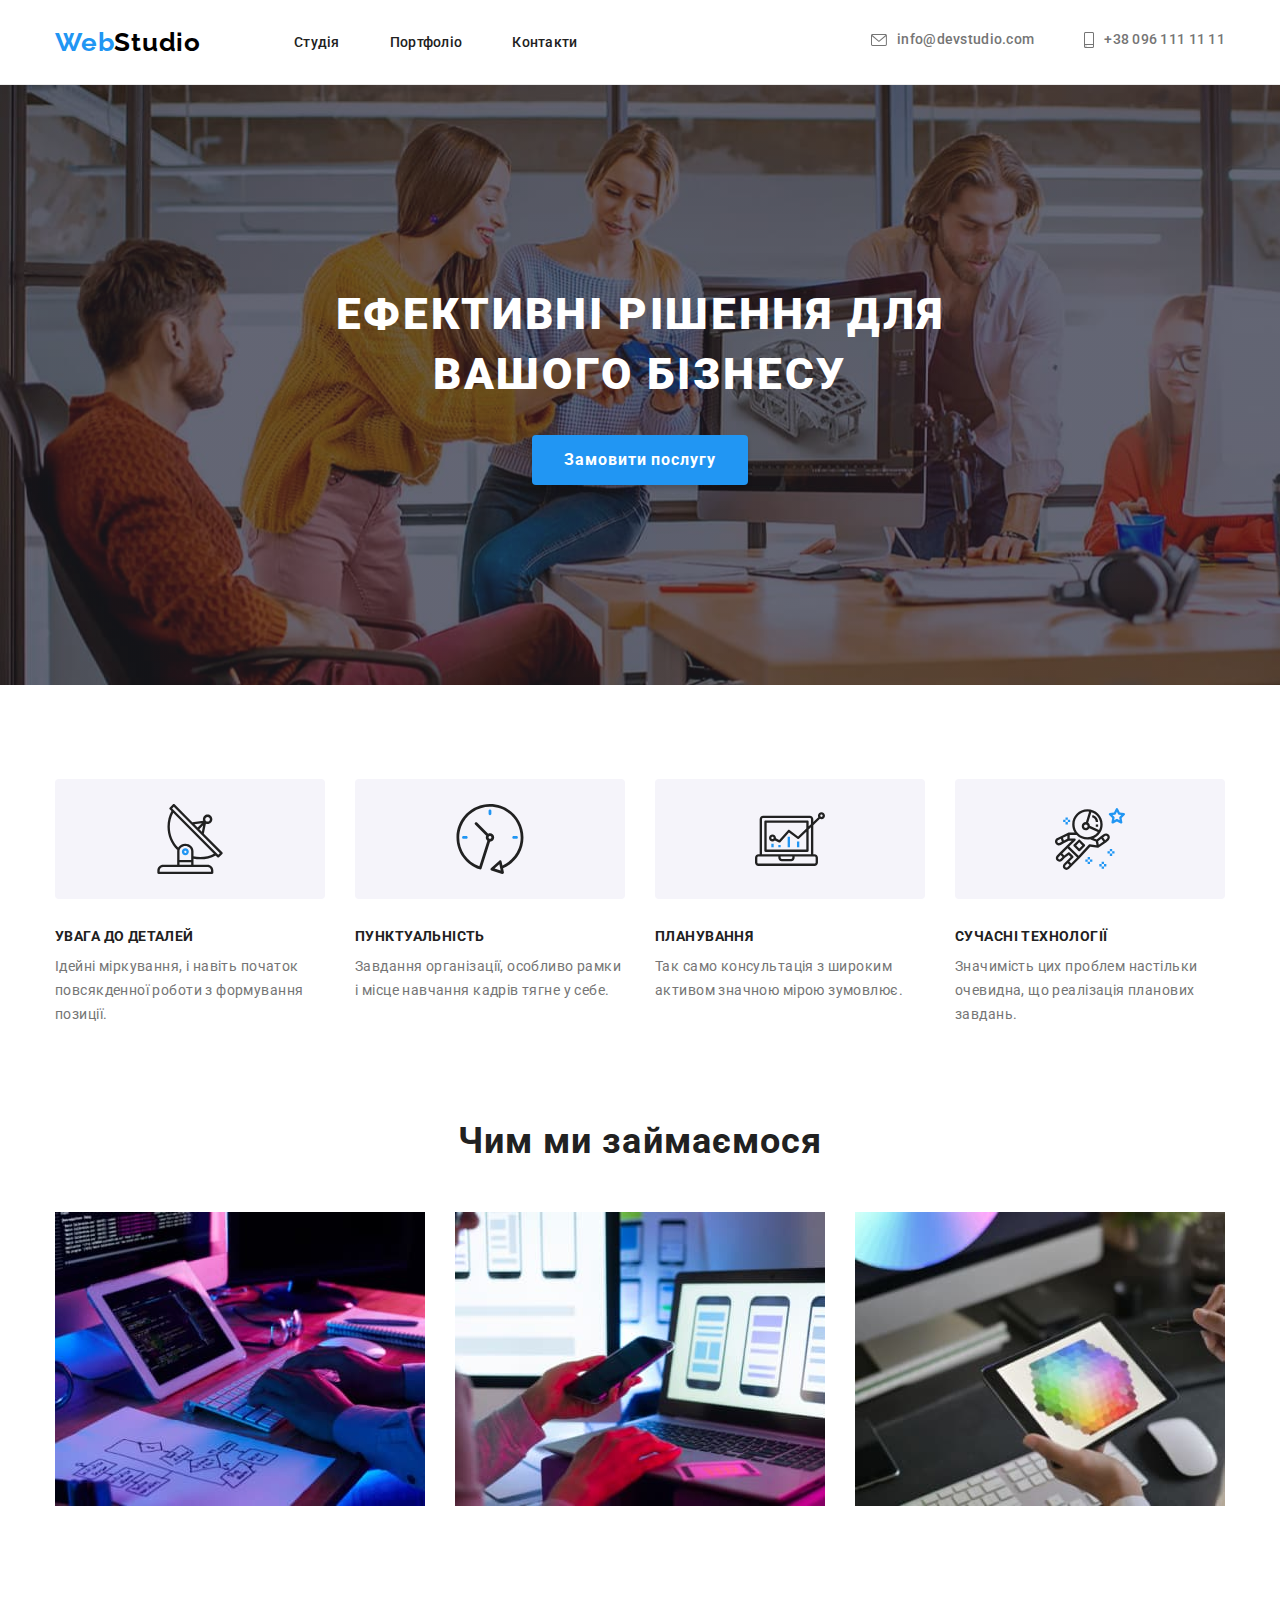
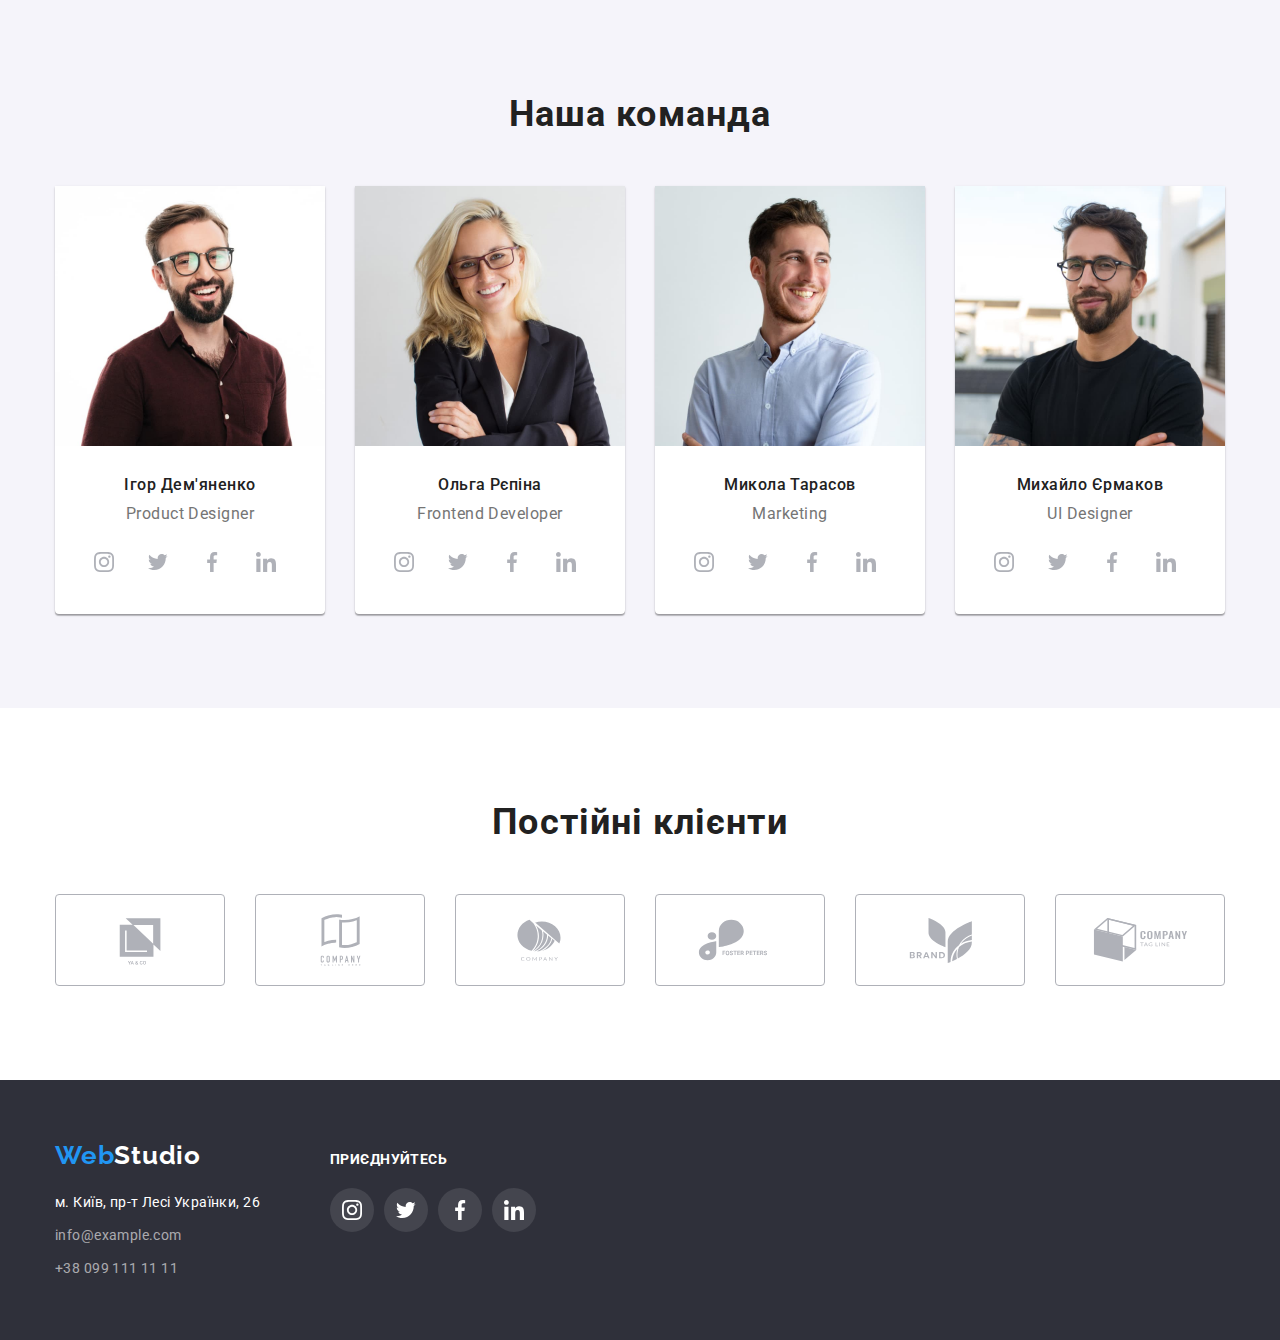
==== index.html @ e3398ce7 "HW4" ====
<!DOCTYPE html>
<html lang="uk">
  <head>
    <meta charset="UTF-8" />
    <meta http-equiv="X-UA-Compatible" content="IE=edge" />
    <meta name="viewport" content="width=device-width, initial-scale=1.0" />
    <title>hw</title>
    <link rel="preconnect" href="https://fonts.googleapis.com" />
    <link rel="preconnect" href="https://fonts.gstatic.com" crossorigin />
    <link
      href="https://fonts.googleapis.com/css2?family=Raleway:wght@700&family=Roboto:wght@400;500;700;900&display=swap"
      rel="stylesheet"
    />
    <link
      rel="stylesheet"
      href="https://cdnjs.cloudflare.com/ajax/libs/modern-normalize/1.1.0/modern-normalize.min.css"
    />
    <link rel="stylesheet" href="css/styles.css" />
  </head>
  <body>
    <header class="header-border">
      <div class="container header-items">
        <nav class="header-navegation">
          <a class="title" href="./index.html"
            >Web<span class="studio">Studio</span></a
          >
          <ul class="header-pages">
            <li class="navigation">
              <a class="page" href="./index.html">Студія</a>
            </li>
            <li class="navigation">
              <a class="page" href="./portfolio.html">Портфоліо</a>
            </li>
            <li class="navigation"><a class="page" href="#">Контакти</a></li>
          </ul>
        </nav>
        <ul class="header-contacts">
          <li class="contacts">
            <div class="heder-contact">
              <a class="heder-contact-size" href="">
                <svg class="heder-mail-icon">
                  <use href="./images/icons.svg#icon-mail"></use></svg
              ></a>
              <a class="contact" href="mailto:info@devstudio.com"
                >info@devstudio.com</a
              >
            </div>
          </li>
          <li class="contacts">
            <div class="heder-contact">
              <a class="heder-contact-size" href=""
                ><svg class="heder-phone-icon">
                  <use href="./images/icons.svg#icon-smartphone"></use></svg
              ></a>
              <a class="contact" href="tel:+380961111111">+38 096 111 11 11</a>
            </div>
          </li>
        </ul>
      </div>
    </header>
    <main>
      <!-- HERO -->
      <section class="first-block overlay">
        <div class="container">
          <h1 class="caption">Ефективні рішення для вашого бізнесу</h1>
          <button class="main-button" type="button">
            <span class="service">Замовити послугу</span>
          </button>
        </div>
      </section>

      <!-- Переваги -->
      <section class="section">
        <div class="container">
          <h2 class="invisible-title">Наші особливості</h2>
          <ul class="advantages">
            <li class="size">
              <div class="advantages-svg">
                <svg class="size-icon">
                  <use href="./images/icons.svg#icon-antenna"></use>
                </svg>
              </div>
              <h3 class="subtitle">УВАГА ДО ДЕТАЛЕЙ</h3>
              <p class="desc">
                Ідейні міркування, і навіть початок повсякденної роботи з
                формування позиції.
              </p>
            </li>
            <li class="size">
              <div class="advantages-svg">
                <svg class="size-icon">
                  <use href="./images/icons.svg#icon-clock"></use>
                </svg>
              </div>
              <h3 class="subtitle">ПУНКТУАЛЬНІСТЬ</h3>
              <p class="desc">
                Завдання організації, особливо рамки і місце навчання кадрів
                тягне у себе.
              </p>
            </li>
            <li class="size">
              <div class="advantages-svg">
                <svg class="size-icon">
                  <use href="./images/icons.svg#icon-diagram"></use>
                </svg>
              </div>
              <h3 class="subtitle">ПЛАНУВАННЯ</h3>
              <p class="desc">
                Так само консультація з широким активом значною мірою зумовлює.
              </p>
            </li>
            <li class="size">
              <div class="advantages-svg">
                <svg class="size-icon">
                  <use href="./images/icons.svg#icon-astronaut"></use>
                </svg>
              </div>
              <h3 class="subtitle">СУЧАСНІ ТЕХНОЛОГІЇ</h3>
              <p class="desc">
                Значимість цих проблем настільки очевидна, що реалізація
                планових завдань.
              </p>
            </li>
          </ul>
        </div>
      </section>

      <!-- Робота -->
      <section class="section work-high">
        <div class="container">
          <h2 class="third-block-title">Чим ми займаємося</h2>
          <ul class="work-position">
            <li class="work-pictures">
              <img
                class="image"
                src="images/kode.jpg"
                alt="робота над кодом"
                width="370"
              />
            </li>
            <li class="work-pictures">
              <img
                class="image"
                src="images/program.jpg"
                alt="робота над програмою"
                width="370"
              />
            </li>
            <li class="work-pictures">
              <img
                class="image"
                src="images/tablet.jpg"
                alt="робота з плашетом"
                width="370"
              />
            </li>
          </ul>
        </div>
      </section>

      <!-- Наша команда -->
      <section class="quarter-block section">
        <div class="container">
          <h2 class="quarter-block-title">Наша команда</h2>
          <ul class="command">
            <li class="box">
              <img
                class="image"
                src="images/Ігор.jpg"
                alt="Ігор Дем'яненко"
                width="270"
              />
              <h3 class="name">Ігор Дем'яненко</h3>
              <p class="work" lang="en">Product Designer</p>

              <ul class="comand-social-network">
                <li>
                  <a class="social-network" href=""
                    ><svg class="svg">
                      <use href="./images/icons.svg#icon-instagram"></use></svg
                  ></a>
                </li>
                <li>
                  <a class="social-network" href=""
                    ><svg class="svg">
                      <use href="./images/icons.svg#icon-twitter"></use></svg
                  ></a>
                </li>
                <li>
                  <a class="social-network href=">
                    <svg class="svg">
                      <use href="./images/icons.svg#icon-facebook"></use></svg
                  ></a>
                </li>
                <li>
                  <a class="social-network" href=""
                    ><svg class="svg">
                      <use href="./images/icons.svg#icon-linkedin"></use></svg
                  ></a>
                </li>
              </ul>
            </li>
            <li class="box">
              <img
                class="image"
                src="images/Ольга.jpg"
                alt="Ольга Рєпіна"
                width="270"
              />
              <h3 class="name">Ольга Рєпіна</h3>
              <p class="work" lang="en">Frontend Developer</p>
              <ul class="comand-social-network">
                <li>
                  <a class="social-network" href=""
                    ><svg class="svg">
                      <use href="./images/icons.svg#icon-instagram"></use></svg
                  ></a>
                </li>
                <li>
                  <a class="social-network" href=""
                    ><svg class="svg">
                      <use href="./images/icons.svg#icon-twitter"></use></svg
                  ></a>
                </li>
                <li>
                  <a class="social-network href=">
                    <svg class="svg">
                      <use href="./images/icons.svg#icon-facebook"></use></svg
                  ></a>
                </li>
                <li>
                  <a class="social-network" href=""
                    ><svg class="svg">
                      <use href="./images/icons.svg#icon-linkedin"></use></svg
                  ></a>
                </li>
              </ul>
            </li>
            <li class="box">
              <img
                class="image"
                src="images/Микола.jpg"
                alt="Микола Тарасов"
                width="270"
              />
              <h3 class="name">Микола Тарасов</h3>
              <p class="work" lang="en">Marketing</p>
              <ul class="comand-social-network">
                <li>
                  <a class="social-network" href=""
                    ><svg class="svg">
                      <use href="./images/icons.svg#icon-instagram"></use></svg
                  ></a>
                </li>
                <li>
                  <a class="social-network" href=""
                    ><svg class="svg">
                      <use href="./images/icons.svg#icon-twitter"></use></svg
                  ></a>
                </li>
                <li>
                  <a class="social-network href=">
                    <svg class="svg">
                      <use href="./images/icons.svg#icon-facebook"></use></svg
                  ></a>
                </li>
                <li>
                  <a class="social-network" href=""
                    ><svg class="svg">
                      <use href="./images/icons.svg#icon-linkedin"></use></svg
                  ></a>
                </li>
              </ul>
            </li>
            <li class="box">
              <img
                class="image"
                src="images/Михайло.jpg"
                alt="Михайло Єрмаков"
                width="270"
              />
              <h3 class="name">Михайло Єрмаков</h3>
              <p class="work" lang="en">UI Designer</p>
              <ul class="comand-social-network">
                <li>
                  <a class="social-network" href=""
                    ><svg class="svg">
                      <use href="./images/icons.svg#icon-instagram"></use></svg
                  ></a>
                </li>
                <li>
                  <a class="social-network" href=""
                    ><svg class="svg">
                      <use href="./images/icons.svg#icon-twitter"></use></svg
                  ></a>
                </li>
                <li>
                  <a class="social-network href=">
                    <svg class="svg">
                      <use href="./images/icons.svg#icon-facebook"></use></svg
                  ></a>
                </li>
                <li>
                  <a class="social-network" href=""
                    ><svg class="svg">
                      <use href="./images/icons.svg#icon-linkedin"></use></svg
                  ></a>
                </li>
              </ul>
            </li>
          </ul>
        </div>
      </section>

      <!-- Постійні клієнти -->
      <section class="section">
        <div class="container">
          <h2 class="clients">Постійні клієнти</h2>
          <ul class="clients-list">
            <li class="clients-border">
              <a class="clients-logo" href="">
                <svg>
                  <use href="./images/icons.svg#icon-yaco"></use>
                </svg>
              </a>
            </li>
            <li class="clients-border">
              <a class="clients-logo" href="">
                <svg>
                  <use href="./images/icons.svg#icon-tagline"></use>
                </svg>
              </a>
            </li>
            <li class="clients-border">
              <a class="clients-logo" href="">
                <svg>
                  <use href="./images/icons.svg#icon-company"></use>
                </svg>
              </a>
            </li>
            <li class="clients-border">
              <a class="clients-logo" href="">
                <svg>
                  <use href="./images/icons.svg#icon-foster"></use>
                </svg>
              </a>
            </li>
            <li class="clients-border">
              <a class="clients-logo" href="">
                <svg>
                  <use href="./images/icons.svg#icon-brand"></use>
                </svg>
              </a>
            </li>
            <li class="clients-border">
              <a class="clients-logo" href="">
                <svg>
                  <use href="./images/icons.svg#icon-tag-line"></use>
                </svg>
              </a>
            </li>
          </ul>
        </div>
      </section>
    </main>

    <footer class="footer-elements">
      <div class="container">
        <ul class="footer-flex">
          <li>
            <a class="footer-item" href="./index.html"
              >Web<span class="footer-studio">Studio</span></a
            >
            <address>
              <ul class="footer-list">
                <li class="footer-element">
                  <a
                    class="footer-addres"
                    href="https://goo.gl/maps/CPtrU1FHBa2aNyZL9"
                    target="_blank"
                    rel="noopener noreferrer"
                    >м. Київ, пр-т Лесі Українки, 26</a
                  >
                </li>
                <li class="footer-element">
                  <a class="footer-contact" href="mailto:info@example.com"
                    >info@example.com</a
                  >
                </li>
                <li class="footer-element">
                  <a class="footer-contact" href="tel:+380991111111"
                    >+38 099 111 11 11</a
                  >
                </li>
              </ul>
            </address>
          </li>

          <li class="footer-social-network-position">
            <h3 class="footer-social-network">приєднуйтесь</h3>
            <ul class="footer-social-network-list">
              <li class="footer-social-network-bg">
                <a href=""
                  ><svg class="svg">
                    <use href="./images/icons.svg#icon-instagram"></use></svg
                ></a>
              </li>
              <li class="footer-social-network-bg">
                <a href=""
                  ><svg class="svg">
                    <use href="./images/icons.svg#icon-twitter"></use></svg
                ></a>
              </li>
              <li class="footer-social-network-bg">
                <a href=""
                  ><svg class="svg">
                    <use href="./images/icons.svg#icon-facebook"></use></svg
                ></a>
              </li>
              <li class="footer-social-network-bg">
                <a href=""
                  ><svg class="svg">
                    <use href="./images/icons.svg#icon-linkedin"></use></svg
                ></a>
              </li>
            </ul>
          </li>
        </ul>
      </div>
    </footer>
  </body>
</html>
---- css/styles.css ----
:root{
    --blue-color: #2196F3;
    --title-color: #212121;
    --text-color: #757575;
    --white-color: #FFFFFF;
    --studio-color: #000000;
    --bg-color: #F5F5F5;
    --second-bg-color: #F5F4FA;
    --first-block-color: #2F303A;
    --border-coolor: #ECECEC;
    --border-pf-color: #EEEEEE;
    --client-color: #AFB1B8;
    --main-font: 'Roboto', sans-serif;
    --second-fond: 'Raleway', sans-serif;

}

body{
    font-family: var(--main-font, 'Roboto', sans-serif);
    background-color: var(--white-color);
    color: var(--title-color);
}

ul {
    list-style: none;
}

h1,
h2,
h3,
h4,
h5,
h6,
p,
ul{
    margin: 0;
    padding: 0;
}


.container{
    width: 1200px;
    margin: 0 auto;
    padding: 0 15px;
}

.section{
   padding: 94px 0;
}
/* header */

.header-items{
    display: flex;
    align-items: center;
}

.header-border{
    border-bottom: 1px solid var(--border-coolor);
}

.header-navegation{
    display: flex;
    align-items: center;
}

.header-pages{
    display: flex;

    margin-left: 93px;

}

.navigation:not(:last-child){
    margin-right: 50px;
}

.header-contacts{
    display: flex;
    margin-left:auto;
}


.title{
    display: inline-block;
    padding: 0;
    margin: 0;
font-family: var(--second-fond);
    font-weight: 700;
    font-size: 26px;
    line-height: 1.2;
    letter-spacing: 0.03em;
    color: var(--blue-color);
    text-decoration: none;
}

.studio{
    color: var(--studio-color);
}


.page{
display: block;
padding: 32px 0;

    font-style: normal;
        font-weight: 500;
        font-size: 14px;
        line-height: 16px;
        letter-spacing: 0.02em;
        color: var(--title-color);
        text-decoration: none;
}
.page:hover,
.page:focus {
    color: var(--blue-color);
}

.contacts:not(:last-child){
    margin-right: 50px;
}


.contact{
    display: block;
    padding: 32px 0;

    font-style: normal;
    font-weight: 500;
    font-size: 14px;
    line-height: 1.14;
    letter-spacing: 0.02em;
    color: var(--text-color);
    text-decoration: none;
}
.contact:hover,
.contact:focus {
    color: var(--blue-color);
}


.heder-contact{
display: flex;  
margin: 0;
padding: 0;
fill: #757575;
}

.heder-contact:hover,
.heder-contact:focus{
fill: var(--blue-color);
}

.heder-contact-size{
padding: 32px 0; 
}

.heder-mail-icon {
    margin-right: 10px;
    width: 16px;
    height: 12px;
}

.heder-phone-icon{
margin-right: 10px;
width: 10px;
height: 16px;
}


/* main */
.first-block{
    background: var(--first-block-color);
    text-align: center;
    padding-top: 200px;
    padding-bottom: 200px;
}
.overlay{
    max-width: 1600px;
    margin-left: auto;
    margin-right: auto;
    background-image: linear-gradient( to right,
     rgba(47, 48, 58, 0.4),
     rgba(47, 48, 58, 0.4)
     ), url(../images/hero.jpg);
}
.caption{
    margin-bottom: 30px;
    margin-left: auto;
    margin-right: auto;

    width: 696px;
    font-weight: 900;
    font-size: 44px;
    line-height: 1.36;
    text-align: center;
    letter-spacing: 0.06em;
    text-transform: uppercase;
    color: var(--white-color);
}

.main-button{
padding: 10px 32px;
margin: 0 auto;

    background: var(--blue-color);
    box-shadow: 0px 4px 4px rgba(0, 0, 0, 0.15);
    border-radius: 4px;
    border-style: none;
    cursor: pointer;
}

.service{
    font-family: var(--main-font);
    font-weight: 700;
    font-size: 16px;
    line-height: 1.87;
    display: flex;
    align-items: center;
    text-align: center;
    letter-spacing: 0.06em;
    color: var(--white-color);
}

/* Переваги */

.invisible-title{
    position: absolute;
    clip: rect(0 0 0 0);
    width: 1px;
    height: 1px;
    margin: -1px;
}

.advantages{
    display: flex;
}

.size{
    width: 270px;
}


.advantages-svg{
    background-color: var(--second-bg-color);
    margin-bottom: 30px;
    border-radius: 4px;
    height: 120px;
    width: 270px;
    padding: 25px 100px;
}
.size-icon{
    display: block;
    width: 70px;
    height: 70px;

}


.size:not(:last-child){
    margin-right: 30px;
}
.subtitle{
    margin-bottom: 10px;

    font-weight: 700;
    font-size: 14px;
    line-height: 1.14;
    letter-spacing: 0.03em;
    text-transform: uppercase; 
}

.desc{

    font-weight: 400;
    font-size: 14px;
    line-height: 1.71;
    letter-spacing: 0.03em;
    color: var(--text-color);
}

/* Робота */
.work-high{
    padding-top: 0;
}

.third-block-title{
    margin-bottom: 50px;

font-weight: 700;
font-size: 36px;
line-height: 1.16;
text-align: center;
letter-spacing: 0.03em;
}

.work-position{
    display: flex;
}

.work-pictures:not(:last-child){
    margin-right: 30px;
}

.image{
    display: block;
    max-width: 100%;
    height: auto;
}

/* Наша команда */

.quarter-block{
background: var(--second-bg-color);

}

.quarter-block-title{
    margin-bottom: 50px;

    font-weight: 700;
    font-size: 36px;
    line-height: 1.16;
    text-align: center;
    letter-spacing: 0.03em;
}

.command{
    display: flex;
}

.box{

    background: var(--white-color);
    box-shadow: 0px 1px 3px rgba(0, 0, 0, 0.12), 0px 1px 1px rgba(0, 0, 0, 0.14), 0px 2px 1px rgba(0, 0, 0, 0.2);
    border-radius: 0px 0px 4px 4px;

}
.box:not(:last-child){
    margin-right: 30px;
}

.name{
    padding-top: 30px;
    margin-bottom: 10px;

    font-weight: 500;
    font-size: 16px;
    line-height: 1.18;
    text-align: center;
    letter-spacing: 0.03em;
}

.work{
    padding-bottom: 16px;

    font-weight: 400;
    font-size: 16px;
    line-height: 1.18;
    text-align: center;
    letter-spacing: 0.03em;
    color: var(--text-color);
}

.comand-social-network{
    display: flex;
    justify-content: center;
    margin-bottom: 30px;
    fill: #afb1b8;
}

.social-network{
    display: block;
    width: 44px;
    height: 44px;
    margin: 0;
    padding: 0;
    border-radius: 50%;

    padding: 12px;
    margin-right: 10px;

}
.social-network:hover,
.social-network:focus {
    fill: var(--white-color);
    background-color: var(--blue-color);
}


.svg{
  
    width: 20px;
    height: 20px;
}
/* portfolio */

.button-list{
    display: flex;
    justify-content: center;
    margin-bottom: 50px;
}

.button-position:not(:last-child){
    margin-right: 8px;
}

.progect-list{
    display: flex;
    flex-wrap: wrap;
}

.progect-list-item{
    box-sizing: border-box;
    margin: 0;
    padding: 0;
    width: calc((100% - 60px) / 3);
    margin-right: 30px;
    margin-bottom: 30px;
}
.progect-list-item:nth-child(3n){
    margin-right: 0;
}
.progect-list-item:nth-last-child(-n+3){
margin-bottom: 0;
}

.progect-list-item:hover,
.progect-list-item:focus{
    box-shadow: 0px 1px 1px rgba(0, 0, 0, 0.12), 0px 4px 4px rgba(0, 0, 0, 0.06), 1px 4px 6px rgba(0, 0, 0, 0.16);
}



.portfolio-button{
    margin: 0;
    padding: 6px 22px;

font-family: inherit;
font-weight: 500;
font-size: 16px;
line-height: 1.6;
text-align: center;
letter-spacing: 0.03em;
color: inherit;
cursor: pointer;

background: var(--second-bg-color);
border-radius: 4px;
border: 1px solid transparent;
}
.portfolio-button:hover,
.portfolio-button:focus {
    color: var(--white-color);
    background-color: var(--blue-color);
    box-shadow: 0px 3px 1px rgba(0, 0, 0, 0.1), 0px 1px 2px rgba(0, 0, 0, 0.08), 0px 2px 2px rgba(0, 0, 0, 0.12);
}

.name-type-progects{
    padding: 20px 24px;
    border-right: 1px solid var(--border-pf-color);
    border-bottom: 1px solid var(--border-pf-color);    
    border-left: 1px solid var(--border-pf-color);
}

.name-progect{
    margin-bottom: 4px;
font-weight: 700;
font-size: 18px;
line-height: 2;
letter-spacing: 0.06em;;
}


.type-progect{
font-weight: 400;
font-size: 16px;
line-height: 30px;
letter-spacing: 0.03em;
color: var(--text-color);
}


/* <!-- Постійні клієнти --> */

.clients{
font-weight: 700;
font-size: 36px;
line-height: 1.16;
text-align: center;
letter-spacing: 0.03em;

margin-bottom: 50px;
}

.clients-list{
    display: flex;
   fill: var(--client-color);
}

.clients-border{
    display: block;
width: 170px;
height: 92px;
border: 1px solid var(--client-color);
border-radius: 4px;
padding: 16px 32px;
}
.clients-border:not(:last-child){
    margin-right: 30px;
}

.clients-border:hover,
.clients-border:focus{
    fill: var(--blue-color);
    border: 1px solid var(--blue-color)
}

.clients-logo{
    display: flex;
  
  
width: 106px;
height: 60px;
margin: auto;
}



/* footer */

.footer-elements{
    background-color: var(--first-block-color);
    padding-top: 60px;
    padding-bottom: 60px;
}

.footer-item{
    display: inline-block;
    margin: 0;
    margin-bottom: 20px;

font-family: var(--second-fond);
font-weight: 700;
font-size: 26px;
line-height: 1.19;
letter-spacing: 0.03em;
color: var(--blue-color);
text-decoration: none;
}

.footer-studio{
    color: var(--white-color);
}

.footer-list{
    display: inline-block;
}

.footer-element:not(:last-child){
    margin-bottom: 9px;
}
.footer-addres{
font-style: normal;
font-weight: 400;
font-size: 14px;
line-height: 1.71;
letter-spacing: 0.03em;
color: var(--white-color);
text-decoration: none;
}
.footer-addres:hover,
.footer-addres:focus {
    color: var(--blue-color);
}


.footer-contact{
font-style: normal;
font-weight: 400;
font-size: 14px;
line-height: 1.71;
letter-spacing: 0.03em;
color: rgba(255, 255, 255, 0.6);
text-decoration: none;
}
.footer-contact:hover,
.footer-contact:focus {
    color: var(--blue-color);
}

.footer-flex{
    display: flex;
}

.footer-social-network-position{
    margin-left: 70px;
    margin-top: 12px;
}

.footer-social-network{
font-weight: 700;
font-size: 14px;
line-height: 1.14;
letter-spacing: 0.03em;
text-transform: uppercase;
color: var(--white-color);

margin-bottom: 20px;
}

.footer-social-network-list{
    display: flex;
}

.footer-social-network-bg{
    padding: 12px;
    width: 44px;
    height: 44px;
    border-radius: 50%;
    fill: var(--white-color);
    background-color: rgba(255, 255, 255, 0.1);
}
.footer-social-network-bg:not(:last-child){
    margin-right: 10px;
}

.footer-social-network-bg:hover,
.footer-social-network-bg:focus {
    background-color: var(--blue-color);
}
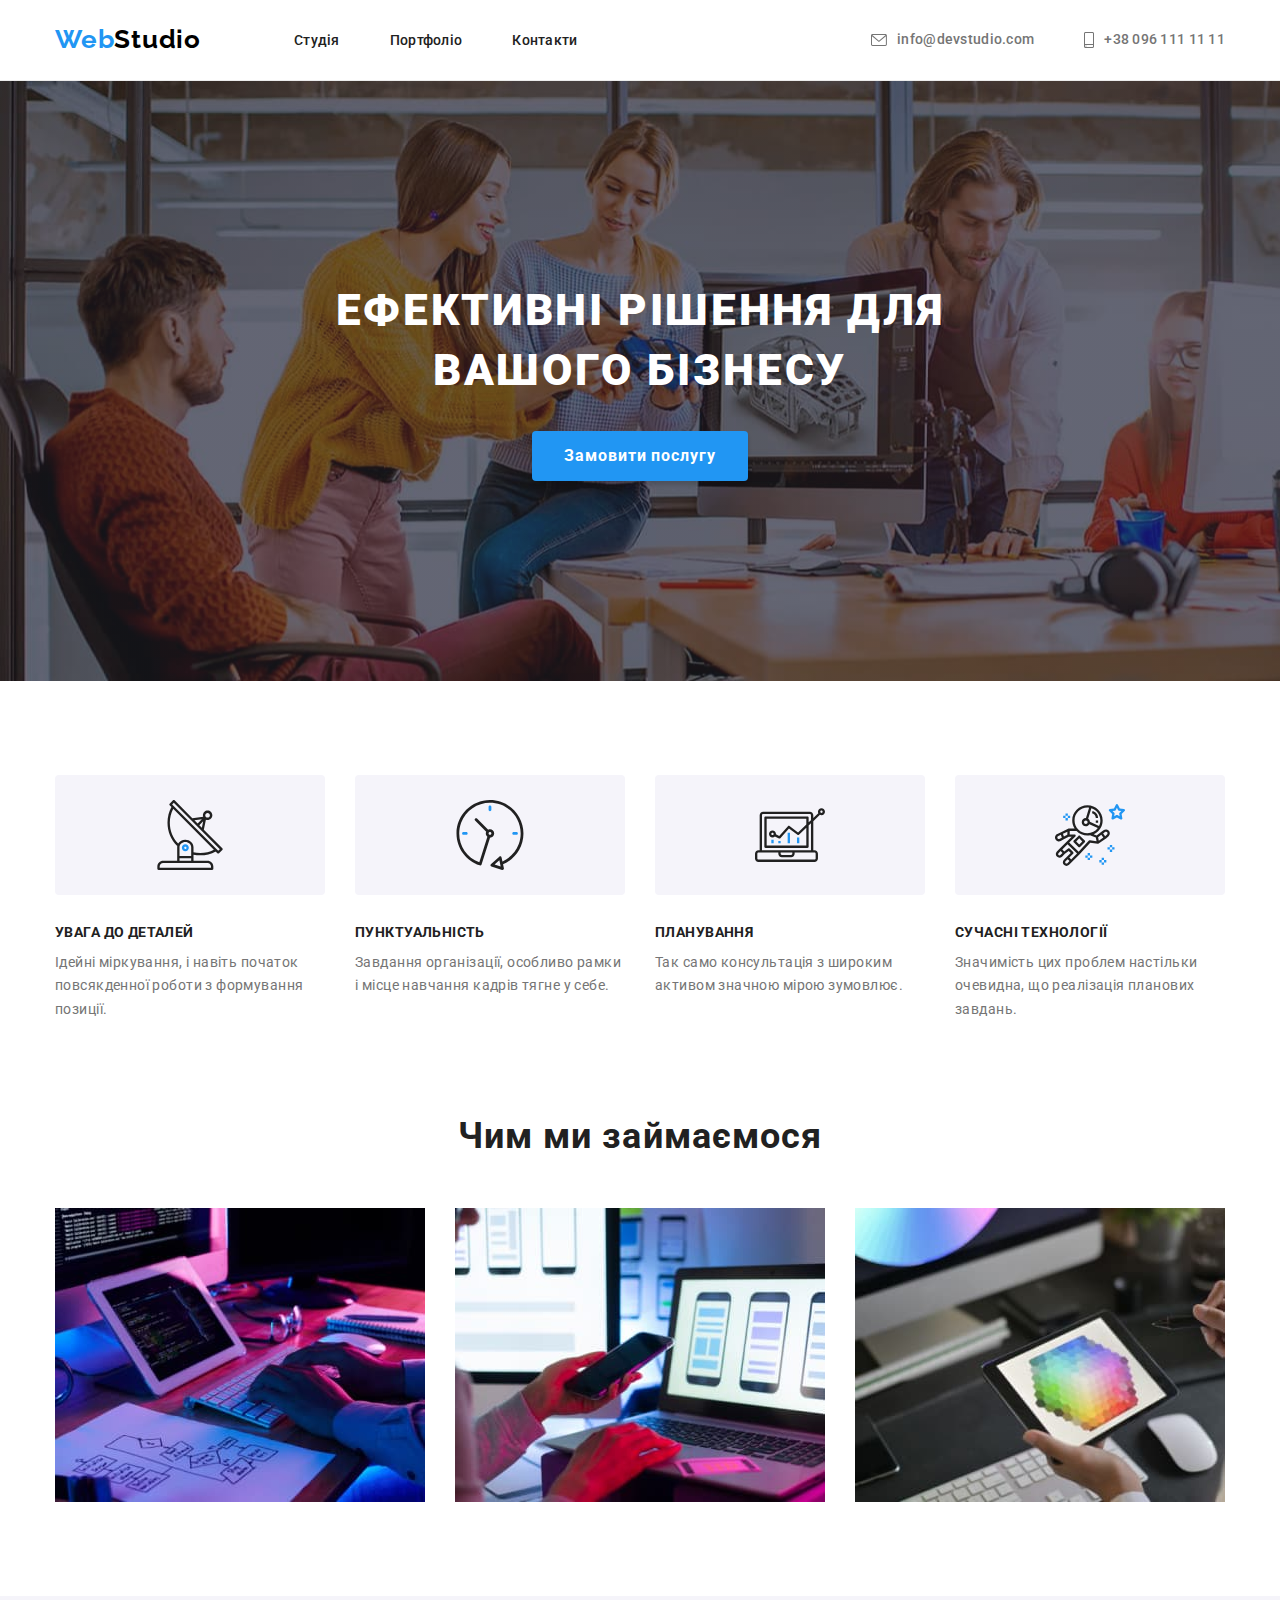
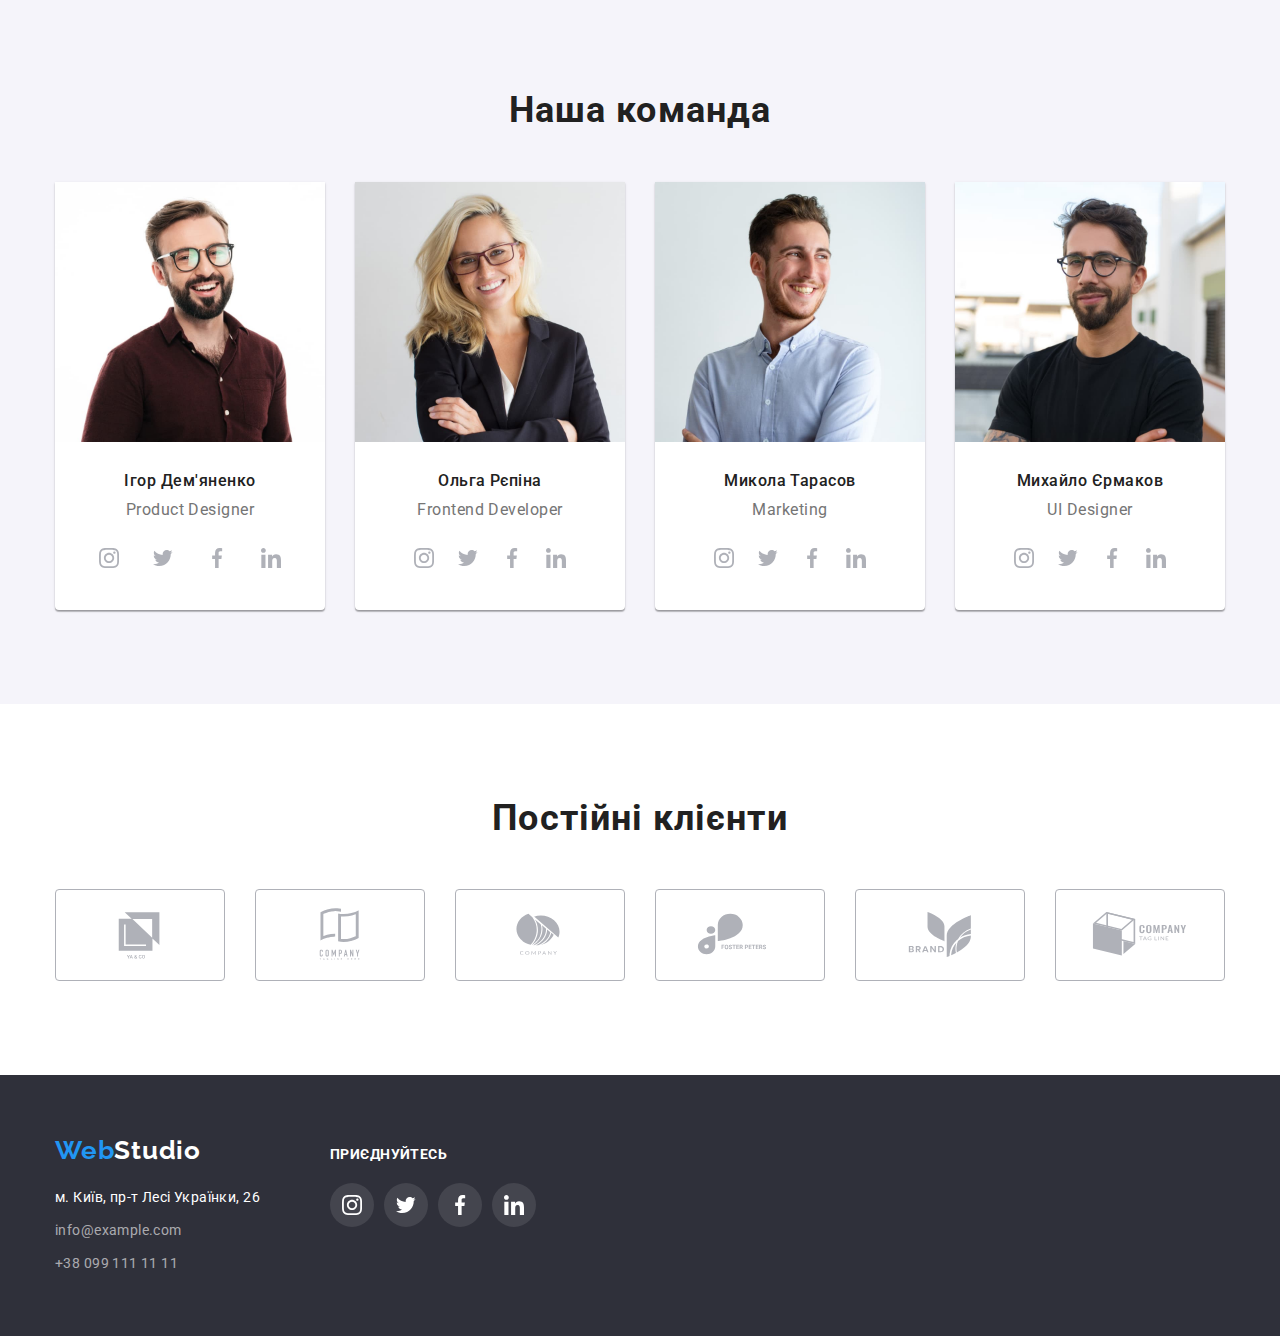
==== commit f1d19006: "HW4" ====
--- a/index.html
+++ b/index.html
@@ -36,24 +36,14 @@
         </nav>
         <ul class="header-contacts">
           <li class="contacts">
-            <div class="heder-contact">
-              <a class="heder-contact-size" href="">
-                <svg class="heder-mail-icon">
-                  <use href="./images/icons.svg#icon-mail"></use></svg
-              ></a>
-              <a class="contact" href="mailto:info@devstudio.com"
-                >info@devstudio.com</a
-              >
-            </div>
+            <a class="contact" href="mailto:info@devstudio.com"
+              ><svg class="heder-mail-icon">
+                <use href="./images/icons.svg#icon-mail"></use></svg>info@devstudio.com</a>
           </li>
           <li class="contacts">
-            <div class="heder-contact">
-              <a class="heder-contact-size" href=""
-                ><svg class="heder-phone-icon">
-                  <use href="./images/icons.svg#icon-smartphone"></use></svg
-              ></a>
-              <a class="contact" href="tel:+380961111111">+38 096 111 11 11</a>
-            </div>
+            <a class="contact" href="tel:+380961111111">
+              <svg class="heder-phone-icon">
+                <use href="./images/icons.svg#icon-smartphone"></use></svg>+38 096 111 11 11</a>
           </li>
         </ul>
       </div>
@@ -174,29 +164,26 @@
               <p class="work" lang="en">Product Designer</p>
 
               <ul class="comand-social-network">
-                <li>
-                  <a class="social-network" href=""
-                    ><svg class="svg">
-                      <use href="./images/icons.svg#icon-instagram"></use></svg
-                  ></a>
-                </li>
-                <li>
-                  <a class="social-network" href=""
-                    ><svg class="svg">
-                      <use href="./images/icons.svg#icon-twitter"></use></svg
-                  ></a>
-                </li>
-                <li>
+                <li class="social-network-margin">
+                  <a class="social-network" href=""
+                    ><svg class="svg">
+                      <use href="./images/icons.svg#icon-instagram"></use>
+                      </svg></a>
+                </li>
+                <li class="social-network-margin">
+                  <a class="social-network" href=""
+                    ><svg class="svg">
+                      <use href="./images/icons.svg#icon-twitter"></use></svg></a>
+                </li>
+                <li class="social-network-margin">
                   <a class="social-network href=">
                     <svg class="svg">
-                      <use href="./images/icons.svg#icon-facebook"></use></svg
-                  ></a>
-                </li>
-                <li>
-                  <a class="social-network" href=""
-                    ><svg class="svg">
-                      <use href="./images/icons.svg#icon-linkedin"></use></svg
-                  ></a>
+                      <use href="./images/icons.svg#icon-facebook"></use></svg></a>
+                </li>
+                <li class="social-network-margin">
+                  <a class="social-network" href=""
+                    ><svg class="svg">
+                      <use href="./images/icons.svg#icon-linkedin"></use></svg></a>
                 </li>
               </ul>
             </li>
@@ -213,26 +200,22 @@
                 <li>
                   <a class="social-network" href=""
                     ><svg class="svg">
-                      <use href="./images/icons.svg#icon-instagram"></use></svg
-                  ></a>
-                </li>
-                <li>
-                  <a class="social-network" href=""
-                    ><svg class="svg">
-                      <use href="./images/icons.svg#icon-twitter"></use></svg
-                  ></a>
+                      <use href="./images/icons.svg#icon-instagram"></use></svg></a>
+                </li>
+                <li>
+                  <a class="social-network" href=""
+                    ><svg class="svg">
+                      <use href="./images/icons.svg#icon-twitter"></use></svg></a>
                 </li>
                 <li>
                   <a class="social-network href=">
                     <svg class="svg">
-                      <use href="./images/icons.svg#icon-facebook"></use></svg
-                  ></a>
-                </li>
-                <li>
-                  <a class="social-network" href=""
-                    ><svg class="svg">
-                      <use href="./images/icons.svg#icon-linkedin"></use></svg
-                  ></a>
+                      <use href="./images/icons.svg#icon-facebook"></use></svg></a>
+                </li>
+                <li>
+                  <a class="social-network" href=""
+                    ><svg class="svg">
+                      <use href="./images/icons.svg#icon-linkedin"></use></svg></a>
                 </li>
               </ul>
             </li>
@@ -249,26 +232,22 @@
                 <li>
                   <a class="social-network" href=""
                     ><svg class="svg">
-                      <use href="./images/icons.svg#icon-instagram"></use></svg
-                  ></a>
-                </li>
-                <li>
-                  <a class="social-network" href=""
-                    ><svg class="svg">
-                      <use href="./images/icons.svg#icon-twitter"></use></svg
-                  ></a>
+                      <use href="./images/icons.svg#icon-instagram"></use></svg></a>
+                </li>
+                <li>
+                  <a class="social-network" href=""
+                    ><svg class="svg">
+                      <use href="./images/icons.svg#icon-twitter"></use></svg></a>
                 </li>
                 <li>
                   <a class="social-network href=">
                     <svg class="svg">
-                      <use href="./images/icons.svg#icon-facebook"></use></svg
-                  ></a>
-                </li>
-                <li>
-                  <a class="social-network" href=""
-                    ><svg class="svg">
-                      <use href="./images/icons.svg#icon-linkedin"></use></svg
-                  ></a>
+                      <use href="./images/icons.svg#icon-facebook"></use></svg></a>
+                </li>
+                <li>
+                  <a class="social-network" href=""
+                    ><svg class="svg">
+                      <use href="./images/icons.svg#icon-linkedin"></use></svg></a>
                 </li>
               </ul>
             </li>
@@ -285,26 +264,22 @@
                 <li>
                   <a class="social-network" href=""
                     ><svg class="svg">
-                      <use href="./images/icons.svg#icon-instagram"></use></svg
-                  ></a>
-                </li>
-                <li>
-                  <a class="social-network" href=""
-                    ><svg class="svg">
-                      <use href="./images/icons.svg#icon-twitter"></use></svg
-                  ></a>
+                      <use href="./images/icons.svg#icon-instagram"></use></svg></a>
+                </li>
+                <li>
+                  <a class="social-network" href=""
+                    ><svg class="svg">
+                      <use href="./images/icons.svg#icon-twitter"></use></svg></a>
                 </li>
                 <li>
                   <a class="social-network href=">
                     <svg class="svg">
-                      <use href="./images/icons.svg#icon-facebook"></use></svg
-                  ></a>
-                </li>
-                <li>
-                  <a class="social-network" href=""
-                    ><svg class="svg">
-                      <use href="./images/icons.svg#icon-linkedin"></use></svg
-                  ></a>
+                      <use href="./images/icons.svg#icon-facebook"></use></svg></a>
+                </li>
+                <li>
+                  <a class="social-network" href=""
+                    ><svg class="svg">
+                      <use href="./images/icons.svg#icon-linkedin"></use></svg></a>
                 </li>
               </ul>
             </li>
@@ -397,31 +372,27 @@
           </li>
 
           <li class="footer-social-network-position">
-            <h3 class="footer-social-network">приєднуйтесь</h3>
+            <p class="footer-social-network">приєднуйтесь</p>
             <ul class="footer-social-network-list">
               <li class="footer-social-network-bg">
-                <a href=""
+                <a class="footer-social-network-bg-size" href=""
                   ><svg class="svg">
-                    <use href="./images/icons.svg#icon-instagram"></use></svg
-                ></a>
+                    <use href="./images/icons.svg#icon-instagram"></use></svg></a>
               </li>
               <li class="footer-social-network-bg">
-                <a href=""
+                <a class="footer-social-network-bg-size" href=""
                   ><svg class="svg">
-                    <use href="./images/icons.svg#icon-twitter"></use></svg
-                ></a>
+                    <use href="./images/icons.svg#icon-twitter"></use></svg></a>
               </li>
               <li class="footer-social-network-bg">
-                <a href=""
+                <a class="footer-social-network-bg-size" href=""
                   ><svg class="svg">
-                    <use href="./images/icons.svg#icon-facebook"></use></svg
-                ></a>
+                    <use href="./images/icons.svg#icon-facebook"></use></svg></a>
               </li>
               <li class="footer-social-network-bg">
-                <a href=""
+                <a class="footer-social-network-bg-size" href=""
                   ><svg class="svg">
-                    <use href="./images/icons.svg#icon-linkedin"></use></svg
-                ></a>
+                    <use href="./images/icons.svg#icon-linkedin"></use></svg></a>
               </li>
             </ul>
           </li>
--- a/css/styles.css
+++ b/css/styles.css
@@ -36,6 +36,9 @@
     margin: 0;
     padding: 0;
 }
+a{
+    text-decoration: none ;
+}
 
 
 .container{
@@ -121,7 +124,8 @@
 
 
 .contact{
-    display: block;
+    display: flex;
+    align-items: center;
     padding: 32px 0;
 
     font-style: normal;
@@ -131,10 +135,12 @@
     letter-spacing: 0.02em;
     color: var(--text-color);
     text-decoration: none;
+    fill: var(--text-color);
 }
 .contact:hover,
 .contact:focus {
     color: var(--blue-color);
+    fill: var(--blue-color);
 }
 
 
@@ -145,14 +151,7 @@
 fill: #757575;
 }
 
-.heder-contact:hover,
-.heder-contact:focus{
-fill: var(--blue-color);
-}
-
-.heder-contact-size{
-padding: 32px 0; 
-}
+
 
 .heder-mail-icon {
     margin-right: 10px;
@@ -246,7 +245,9 @@
     border-radius: 4px;
     height: 120px;
     width: 270px;
-    padding: 25px 100px;
+  display: inline-flex;
+  align-items: center;
+  justify-content: center;
 }
 .size-icon{
     display: block;
@@ -351,7 +352,7 @@
 }
 
 .work{
-    padding-bottom: 16px;
+    margin-bottom:  16px;
 
     font-weight: 400;
     font-size: 16px;
@@ -364,26 +365,32 @@
 .comand-social-network{
     display: flex;
     justify-content: center;
-    margin-bottom: 30px;
+    padding-bottom:  30px;
     fill: #afb1b8;
 }
 
 .social-network{
-    display: block;
+    display: flex;
     width: 44px;
     height: 44px;
     margin: 0;
     padding: 0;
     border-radius: 50%;
-
-    padding: 12px;
-    margin-right: 10px;
+    align-items: center;
+    justify-content: center;
+
+   
+
 
 }
 .social-network:hover,
 .social-network:focus {
     fill: var(--white-color);
     background-color: var(--blue-color);
+}
+
+.social-network-margin:not(:last-child){
+    margin-right: 10px;
 }
 
 
@@ -424,8 +431,12 @@
 margin-bottom: 0;
 }
 
-.progect-list-item:hover,
-.progect-list-item:focus{
+.progect-list-item-card{
+    display: block;
+    color: var(--title-color);
+}
+.progect-list-item-card:hover,
+.progect-list-item-card:focus{
     box-shadow: 0px 1px 1px rgba(0, 0, 0, 0.12), 0px 4px 4px rgba(0, 0, 0, 0.06), 1px 4px 6px rgba(0, 0, 0, 0.16);
 }
 
@@ -497,31 +508,31 @@
    fill: var(--client-color);
 }
 
+
 .clients-border{
-    display: block;
+    display: flex;
 width: 170px;
 height: 92px;
 border: 1px solid var(--client-color);
 border-radius: 4px;
-padding: 16px 32px;
+align-items: center;
+justify-content: center;
 }
 .clients-border:not(:last-child){
-    margin-right: 30px;
+margin-right: 30px;
 }
 
 .clients-border:hover,
 .clients-border:focus{
-    fill: var(--blue-color);
-    border: 1px solid var(--blue-color)
+fill: var(--blue-color);
+border: 1px solid var(--blue-color);
 }
 
 .clients-logo{
-    display: flex;
-  
+display: flex;
   
 width: 106px;
 height: 60px;
-margin: auto;
 }
 
 
@@ -627,4 +638,11 @@
 .footer-social-network-bg:hover,
 .footer-social-network-bg:focus {
     background-color: var(--blue-color);
-} +} 
+.footer-social-network-bg-size{
+    display: block;
+
+    width: 20px;
+    height: 20px;
+
+}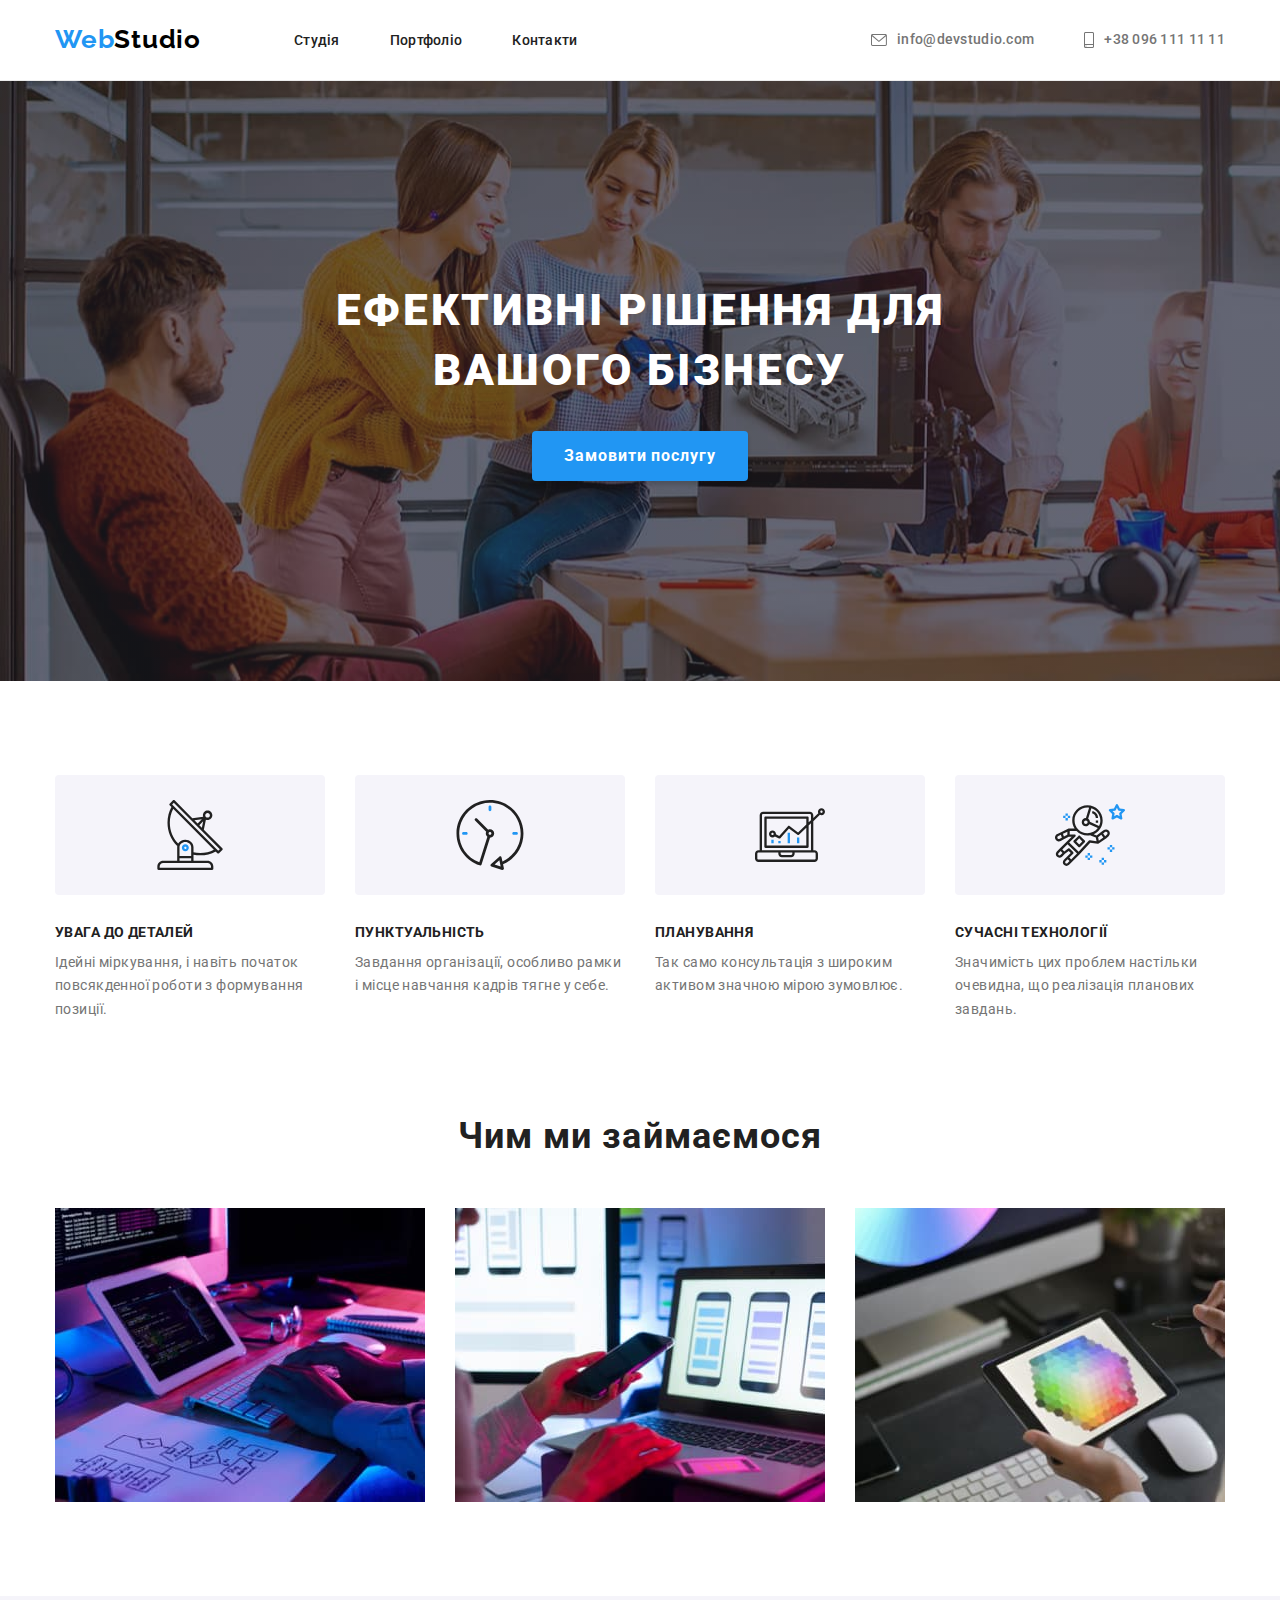
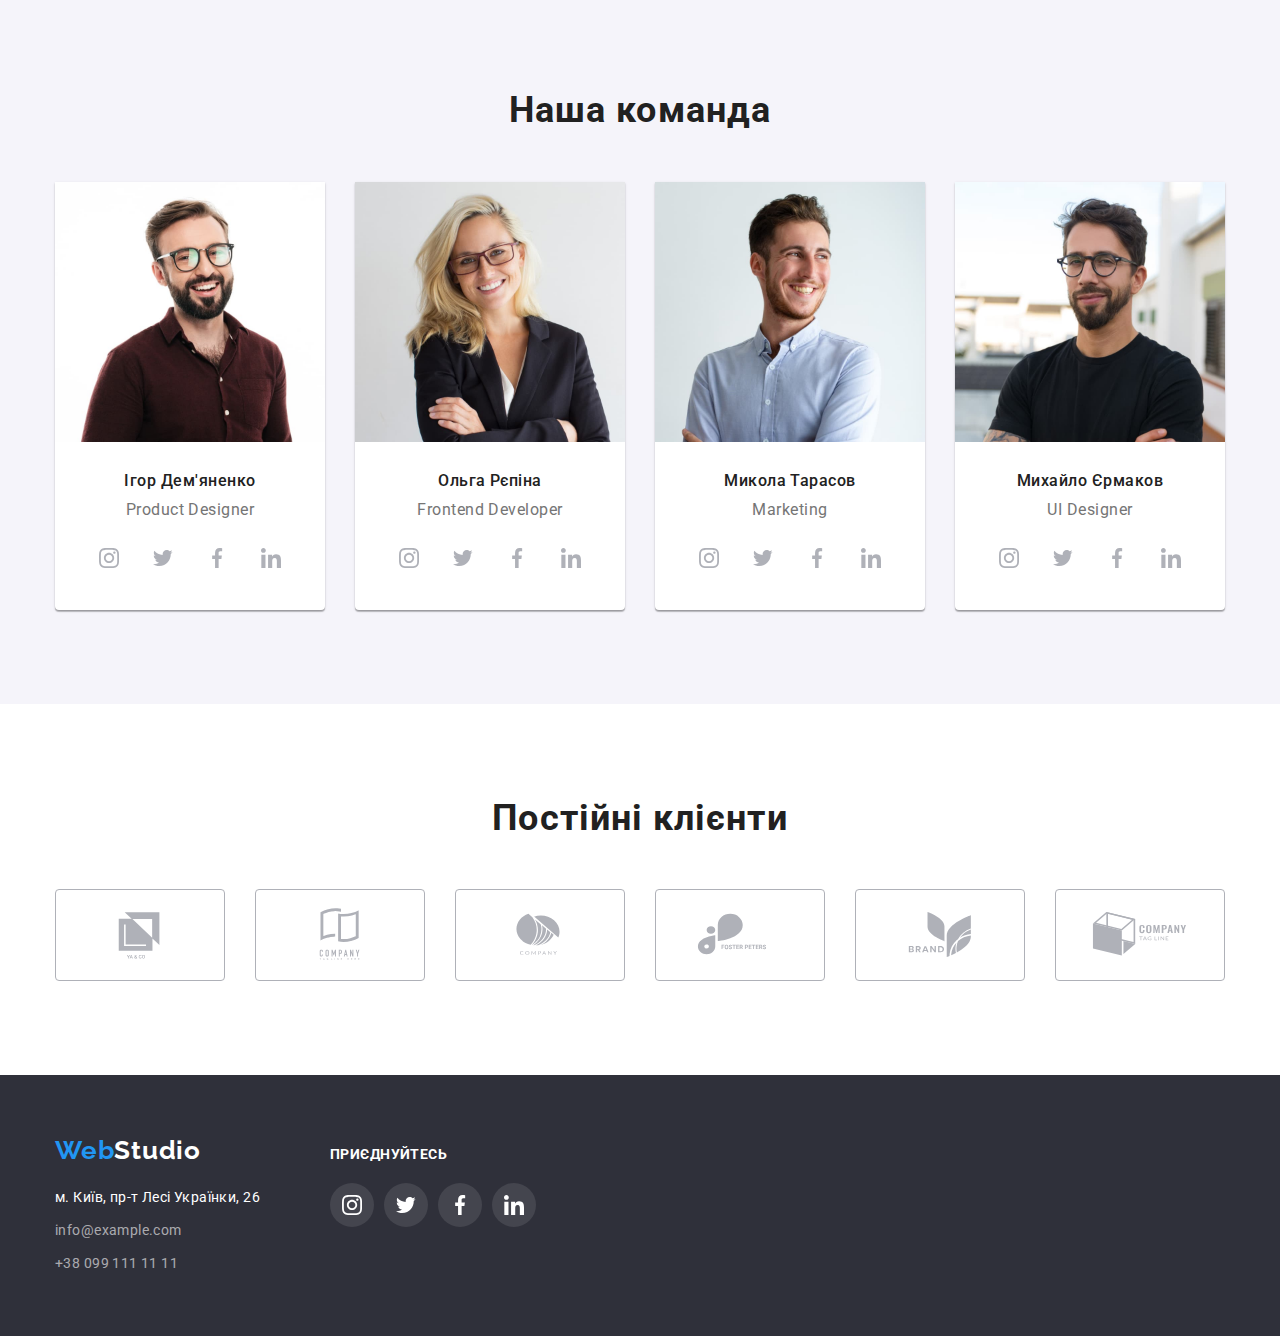
==== commit dc060c77: "HW4" ====
--- a/index.html
+++ b/index.html
@@ -294,42 +294,42 @@
           <ul class="clients-list">
             <li class="clients-border">
               <a class="clients-logo" href="">
-                <svg>
+                <svg class="clients-svg">
                   <use href="./images/icons.svg#icon-yaco"></use>
                 </svg>
               </a>
             </li>
             <li class="clients-border">
               <a class="clients-logo" href="">
-                <svg>
+                <svg class="clients-svg">
                   <use href="./images/icons.svg#icon-tagline"></use>
                 </svg>
               </a>
             </li>
             <li class="clients-border">
               <a class="clients-logo" href="">
-                <svg>
+                <svg class="clients-svg">
                   <use href="./images/icons.svg#icon-company"></use>
                 </svg>
               </a>
             </li>
             <li class="clients-border">
               <a class="clients-logo" href="">
-                <svg>
+                <svg class="clients-svg">
                   <use href="./images/icons.svg#icon-foster"></use>
                 </svg>
               </a>
             </li>
             <li class="clients-border">
               <a class="clients-logo" href="">
-                <svg>
+                <svg class="clients-svg">
                   <use href="./images/icons.svg#icon-brand"></use>
                 </svg>
               </a>
             </li>
             <li class="clients-border">
               <a class="clients-logo" href="">
-                <svg>
+                <svg class="clients-svg">
                   <use href="./images/icons.svg#icon-tag-line"></use>
                 </svg>
               </a>
--- a/css/styles.css
+++ b/css/styles.css
@@ -367,6 +367,7 @@
     justify-content: center;
     padding-bottom:  30px;
     fill: #afb1b8;
+    gap: 10px;
 }
 
 .social-network{
@@ -379,9 +380,6 @@
     align-items: center;
     justify-content: center;
 
-   
-
-
 }
 .social-network:hover,
 .social-network:focus {
@@ -389,9 +387,6 @@
     background-color: var(--blue-color);
 }
 
-.social-network-margin:not(:last-child){
-    margin-right: 10px;
-}
 
 
 .svg{
@@ -509,7 +504,7 @@
 }
 
 
-.clients-border{
+.clients-logo{
     display: flex;
 width: 170px;
 height: 92px;
@@ -522,17 +517,18 @@
 margin-right: 30px;
 }
 
-.clients-border:hover,
-.clients-border:focus{
+.clients-logo:hover,
+.clients-logo:focus{
 fill: var(--blue-color);
 border: 1px solid var(--blue-color);
 }
 
-.clients-logo{
-display: flex;
+.clients-svg{
+display: block;
   
 width: 106px;
 height: 60px;
+
 }
 
 
@@ -624,7 +620,7 @@
 }
 
 .footer-social-network-bg{
-    padding: 12px;
+  
     width: 44px;
     height: 44px;
     border-radius: 50%;
@@ -635,14 +631,17 @@
     margin-right: 10px;
 }
 
-.footer-social-network-bg:hover,
-.footer-social-network-bg:focus {
+
+.footer-social-network-bg-size{
+    display: flex;
+    justify-content: center;
+    align-items: center;
+    width: 44px;
+    height: 44px;
+}
+
+.footer-social-network-bg-size:hover,
+.footer-social-network-bg-size:focus {
+    border-radius: 50%;
     background-color: var(--blue-color);
-} 
-.footer-social-network-bg-size{
-    display: block;
-
-    width: 20px;
-    height: 20px;
-
 }